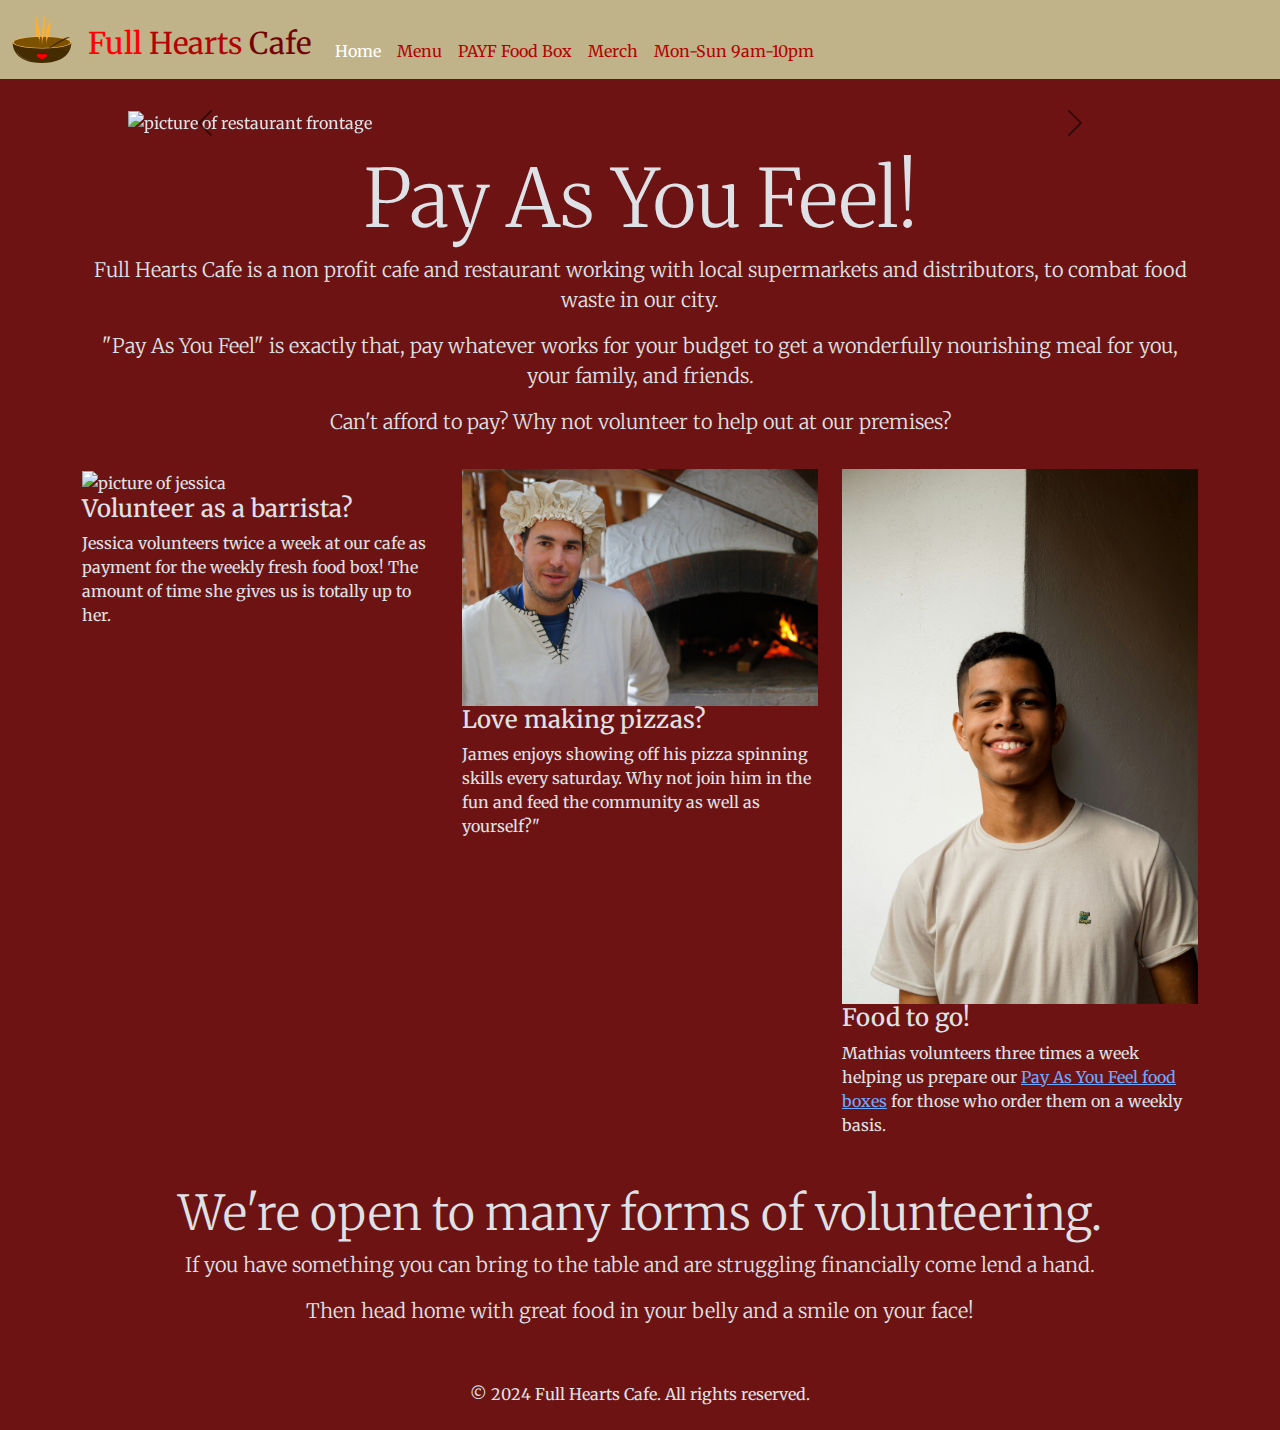
==== index.html @ 5a1045a1 "Initial commit" ====
<!DOCTYPE html>
<html lang="en" data-bs-theme="dark">

<head>
    <meta charset="UTF-8">
    <meta http-equiv="X-UA-Compatible" content="IE=edge">
    <meta name="viewport" content="width=device-width, initial-scale=1.0">
    <link href="https://fonts.googleapis.com/css2?family=Merriweather:wght@400;700&display=swap" rel="stylesheet">
    <link rel="stylesheet" href="css/bootstrap.min.css"> 
    <link rel="stylesheet" href="styles.css">

<title>Full Hearts Cafe</title>

</head>

<body>

    <!-- this begins the header code -->

    <header>

        <nav class="navbar navbar-dark navbar-expand-lg">
            <div class="container-fluid d-flex justify-content-between align-items-end">
                <a class="navbar-brand custom-brand" href="#">
                    <img src="images/logo-01.svg" alt="Logo" width="60" height="50" class="d-inline-block align-text-bottom">
                </a>
                <a class="navbar-brand custom-brand-text" href="index.html"> 
                    <span class="brand-text-red-one">Full</span>
                    <span class="brand-text-red-two">Hearts</span>
                    <span class="brand-text-red-three">Cafe</span>
                </a>                
                <button class="navbar-toggler" type="button" data-bs-toggle="collapse" data-bs-target="#navbarNav"
                    aria-controls="navbarNav" aria-expanded="false" aria-label="Toggle navigation">
                    <span class="navbar-toggler-icon"></span>
                </button>
                <div class="collapse navbar-collapse" id="navbarNav">
                    <ul class="navbar-nav ml-auto">
                        <li class="nav-item">
                            <a class="nav-link active" aria-current="page" href="index.html">Home</a>
                        </li>
                        <li class="nav-item">
                            <a class="nav-link" href="menu.html">Menu</a>
                        </li>
                        <li class="nav-item">
                            <a class="nav-link" href="foodbox.html">PAYF Food Box</a>
                        </li>
                        <li class="nav-item">
                            <a class="nav-link" href="merch.html">Merch</a>
                        </li>
                        <li class="nav-item">
                            <a class="nav-link" href="location.html">Mon-Sun 9am-10pm</a>
                        </li>
                    </ul>
                </div>
            </div>
        </nav>
        

    </header>

    <!-- this ends the header code -->


    <!-- this begins the main code -->

    <main>

        <div class="container-fluid py-3"></div>

            <div id="carouselExampleFade" class="carousel slide carousel-fade">
                <div class="carousel-inner">
                <div class="carousel-item active">
                    <img src="images/restaurant_frontage_mockup.png" class="d-block w-100" alt="picture of restaurant frontage">
                </div>
                <div class="carousel-item">
                    <img src="images/restaurant_environment_two.jpg" class="d-block w-100" alt="picture of man behind counter">
                </div>
                <div class="carousel-item">
                    <img src="images/restaurant_environment.jpg" class="d-block w-100" alt="picture of inside of retaurant">
                </div>
                </div>
                <button class="carousel-control-prev" type="button" data-bs-target="#carouselExampleFade" data-bs-slide="prev">
                <span class="carousel-control-prev-icon" aria-hidden="true"></span>
                <span class="visually-hidden">Previous</span>
                </button>
                <button class="carousel-control-next" type="button" data-bs-target="#carouselExampleFade" data-bs-slide="next">
                <span class="carousel-control-next-icon" aria-hidden="true"></span>
                <span class="visually-hidden">Next</span>
                </button>
            </div>
            
            <div class="container py-3">
                <h1 class="display-1 text-center">Pay As You Feel!</h1>
                <p class="lead text-center">Full Hearts Cafe is a non profit cafe and restaurant working with local supermarkets and distributors, to combat food waste in our city.</p>
                <p class="lead text-center">"Pay As You Feel" is exactly that, pay whatever works for your budget to get a wonderfully nourishing meal for you, your family, and friends.</p>
                <p class="lead text-center">Can't afford to pay? Why not volunteer to help out at our premises?</p>
            </div>

        <!-- Beginning of row col -->
        <div class="container container-fluid">
            <div class="row mb-3">
              <div class="col-md-4">
                <img src="images/volunteer_jessica.jpg" class="img-fluid" alt="picture of jessica">
                <h4>Volunteer as a barrista?</h4>
                <p>Jessica volunteers twice a week at our cafe as payment for the weekly fresh food box! The amount of time she gives us is totally up to her.</p>
              </div>
              <div class="col-md-4">
                <img src="images/volunteer_james.jpg" class="img-fluid" alt="picture of james">
                <h4>Love making pizzas?</h4>
                <p>James enjoys showing off his pizza spinning skills every saturday. Why not join him in the fun and feed the community as well as yourself?"</p>
              </div>
              <div class="col-md-4">
                <img src="images/volunteer_mathias.jpg" class=img-fluid alt="picture of mathias">
                <h4>Food to go!</h4>
                <p>Mathias volunteers three times a week helping us prepare our <a href="foodbox.html">Pay As You Feel food boxes</a> for those who order them on a weekly basis.</p>
              </div>
            </div>
          </div>
       
        <div class="container py-3">
            <h1 class="display-5 text-center">We're open to many forms of volunteering.</h1>
            <p class="lead text-center">If you have something you can bring to the table and are struggling financially come lend a hand.</p>
            <p class="lead text-center">Then head home with great food in your belly and a smile on your face!</p>
        </div>


    </main>
    <!-- this ends the main code -->

    <footer class="footer">
        <div class="container-fluid py-4">
            <div class="row">
                <div class="col-12 text-center">
                    &copy; 2024 Full Hearts Cafe. All rights reserved.
                </div>
            </div>
        </div>
    </footer>



    <script src="js/bootstrap.min.js"></script>

</body>

</html>
---- styles.css ----
.navbar {
    background-color: #c0b389;
}

.navbar-text, .navbar-brand, .nav-link, .nav-link.active {
    color: #B20404;
}

.custom-brand-text {
    font-size: 30px;
}


.brand-text-red-one {
    color: #FF0000; 

}

.brand-text-red-two {
    color: #B20404;
    
}

.brand-text-red-three {
    color: #720303; 
}

body {
    background-color: #6e1313;
    font-family: 'Merriweather', serif;
}


#carouselExampleFade {
    max-width: 80%; 
    margin: 0 auto;
}

.btn-custom {
    background-color: #c0b389;
    border-color: #c0b389;
    color: #fff; 
}

.btn-custom:hover {
    background-color: #a99f78; 
    border-color: #a99f78; 
}

.map-container {
    width: 100%;
    max-width: 800px; 
    height: 0;
    padding-bottom: 56.25%; 
    position: relative;
}

.map-container iframe {
    position: absolute;
    top: 0;
    left: 0;
    width: 100%;
    height: 100%;
}
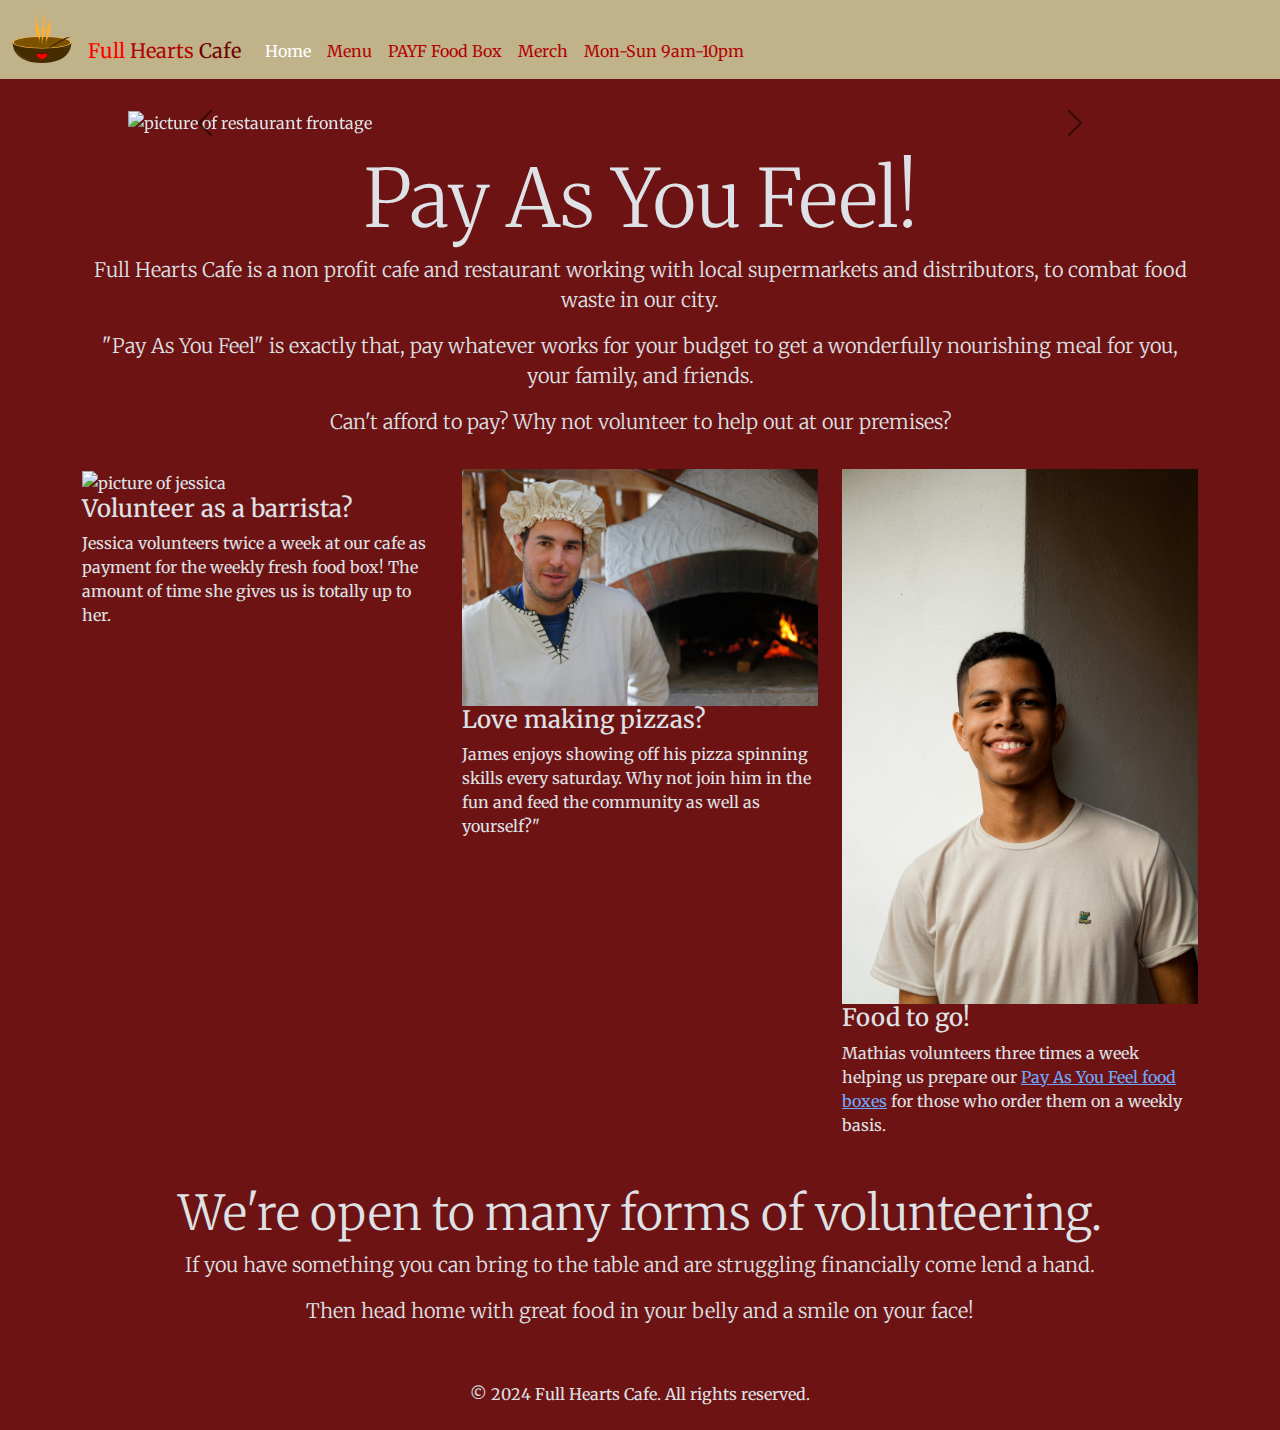
==== commit 211fb35c: "commenting" ====
--- a/index.html
+++ b/index.html
@@ -15,12 +15,13 @@
 
 <body>
 
-    <!-- this begins the header code -->
+    
 
     <header>
 
         <nav class="navbar navbar-dark navbar-expand-lg">
             <div class="container-fluid d-flex justify-content-between align-items-end">
+                <!-- logo -->
                 <a class="navbar-brand custom-brand" href="#">
                     <img src="images/logo-01.svg" alt="Logo" width="60" height="50" class="d-inline-block align-text-bottom">
                 </a>
@@ -28,11 +29,13 @@
                     <span class="brand-text-red-one">Full</span>
                     <span class="brand-text-red-two">Hearts</span>
                     <span class="brand-text-red-three">Cafe</span>
-                </a>                
+                </a>
+                <!-- navbar burger menu for mobile  -->
                 <button class="navbar-toggler" type="button" data-bs-toggle="collapse" data-bs-target="#navbarNav"
                     aria-controls="navbarNav" aria-expanded="false" aria-label="Toggle navigation">
                     <span class="navbar-toggler-icon"></span>
                 </button>
+                <!-- nav links -->
                 <div class="collapse navbar-collapse" id="navbarNav">
                     <ul class="navbar-nav ml-auto">
                         <li class="nav-item">
@@ -58,13 +61,14 @@
 
     </header>
 
-    <!-- this ends the header code -->
+  
 
 
-    <!-- this begins the main code -->
+   
+<!-- main content -->
 
     <main>
-
+        <!-- carousel for displaying images -->
         <div class="container-fluid py-3"></div>
 
             <div id="carouselExampleFade" class="carousel slide carousel-fade">
@@ -79,6 +83,7 @@
                     <img src="images/restaurant_environment.jpg" class="d-block w-100" alt="picture of inside of retaurant">
                 </div>
                 </div>
+                <!-- carousel nav buttons -->
                 <button class="carousel-control-prev" type="button" data-bs-target="#carouselExampleFade" data-bs-slide="prev">
                 <span class="carousel-control-prev-icon" aria-hidden="true"></span>
                 <span class="visually-hidden">Previous</span>
@@ -88,7 +93,7 @@
                 <span class="visually-hidden">Next</span>
                 </button>
             </div>
-            
+            <!-- content about the cafe -->
             <div class="container py-3">
                 <h1 class="display-1 text-center">Pay As You Feel!</h1>
                 <p class="lead text-center">Full Hearts Cafe is a non profit cafe and restaurant working with local supermarkets and distributors, to combat food waste in our city.</p>
@@ -96,7 +101,7 @@
                 <p class="lead text-center">Can't afford to pay? Why not volunteer to help out at our premises?</p>
             </div>
 
-        <!-- Beginning of row col -->
+        <!-- section about volunteering opportunities -->
         <div class="container container-fluid">
             <div class="row mb-3">
               <div class="col-md-4">
@@ -116,7 +121,7 @@
               </div>
             </div>
           </div>
-       
+          <!-- closing section encouraging volunteering -->
         <div class="container py-3">
             <h1 class="display-5 text-center">We're open to many forms of volunteering.</h1>
             <p class="lead text-center">If you have something you can bring to the table and are struggling financially come lend a hand.</p>
@@ -125,8 +130,7 @@
 
 
     </main>
-    <!-- this ends the main code -->
-
+    <!-- website footer -->
     <footer class="footer">
         <div class="container-fluid py-4">
             <div class="row">
@@ -138,7 +142,7 @@
     </footer>
 
 
-
+    <!-- bootsrap js -->
     <script src="js/bootstrap.min.js"></script>
 
 </body>
--- a/styles.css
+++ b/styles.css
@@ -7,7 +7,7 @@
 }
 
 .custom-brand-text {
-    font-size: 30px;
+    font-size: 20px;
 }
 
 
@@ -61,4 +61,10 @@
     left: 0;
     width: 100%;
     height: 100%;
+}
+
+.center-fig {
+    display: flex;
+    justify-content: center;
+    align-items: center;
 }